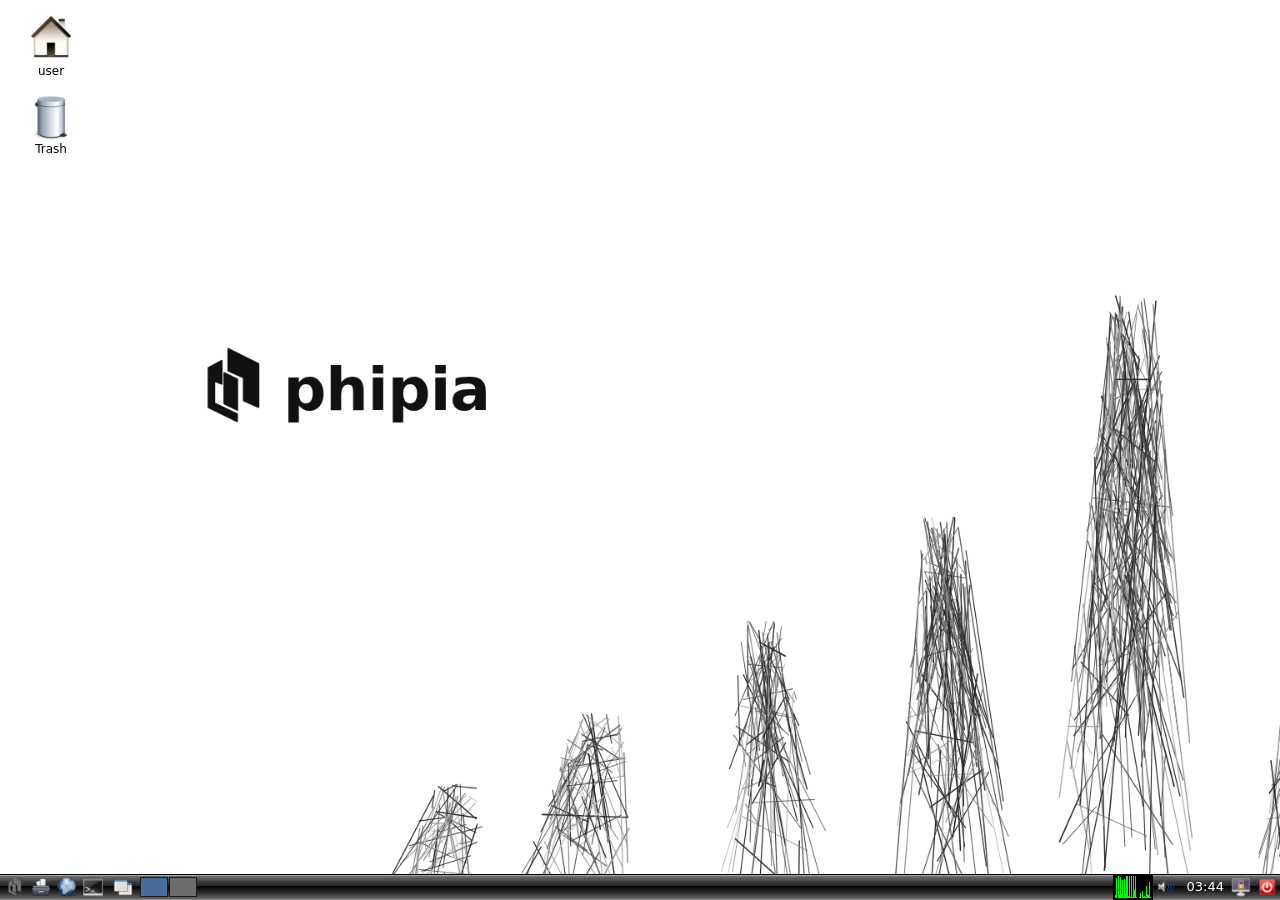
==== index.html @ bd2140b0 "The desktop: icons that open, a menu on the wallpaper, and maximise Three things LXDE's desktop has " ====
<!DOCTYPE html>
<html lang="en">
<head>
<meta charset="utf-8">
<title>Phipia UI</title>
<link rel="stylesheet" href="css/desktop.css">
<link rel="stylesheet" href="css/files.css">
</head>
<body>
<div id="desktop">
  <div id="wallpaper"></div>

  <!-- The desktop's own icons, which pcmanfm --desktop draws. -->
  <div id="desktop-icons"></div>

  <!-- Windows live here, between the wallpaper and the panel. -->
  <div id="windows"></div>

  <!-- What a right click on the wallpaper drops. -->
  <div id="desktop-menu" role="menu"></div>

  <!-- The menu button's menu, built in desktop.js from the same list the
       panel profile names.  It is here rather than inside the panel so
       that it can stand over the whole screen. -->
  <div id="menu-popup" role="menu"></div>

  <!--
    THE PANEL, PLUGIN FOR PLUGIN.

    The order below is not a guess: it is the plugin list out of LXDE's own
    default panel profile, /etc/xdg/lxpanel/LXDE/panels/panel, shipped in
    lxde-common.  Nothing has been added, moved or left out.

        space 2 | menu | launchbar(pcmanfm, x-www-browser) | space 4 |
        wincmd | space 4 | pager | space 4 | taskbar(expand) | cpu |
        volume | tray | dclock | launchbar(screenlock, logout)

    Global says edge=bottom, height=26, fontcolor=#ffffff and
    background=1 with lxpanel's own background.png - all four are honoured
    in desktop.css rather than approximated.
  -->
  <div id="panel">
    <div class="space" style="width:2px"></div>

    <button class="plugin menu" id="menu-button" title="Menu">
      <img src="assets/logo/phipia.svg" alt="Menu" width="24" height="24">
    </button>

    <div class="plugin launchbar">
      <button class="launcher" data-launch="files" title="File Manager">
        <img src="assets/logo/files.svg" alt="File Manager">
      </button>
      <button class="launcher" data-launch="browser" title="Web Browser">
        <img src="assets/icons/nuoveXT2/browser.png" alt="Web Browser">
      </button>
      <button class="launcher" data-launch="terminal" title="Terminal">
        <img src="assets/icons/nuoveXT2/terminal.png" alt="Terminal">
      </button>
    </div>

    <div class="space" style="width:4px"></div>

    <button class="plugin wincmd" id="wincmd" title="Minimise all windows">
      <img src="assets/icons/lxpanel/window-manager.png" alt="Show desktop">
    </button>

    <div class="space" style="width:4px"></div>

    <div class="plugin pager" id="pager"></div>

    <div class="space" style="width:4px"></div>

    <div class="plugin taskbar" id="taskbar"></div>

    <div class="plugin cpu" id="cpu" title="CPU usage">
      <canvas id="cpu-canvas" width="36" height="22"></canvas>
    </div>

    <button class="plugin volume" id="volume" title="Volume">
      <img src="assets/icons/lxpanel/stock_volume.png" alt="Volume">
    </button>

    <div class="plugin tray" id="tray"></div>

    <div class="plugin dclock" id="clock">00:00</div>

    <div class="plugin launchbar">
      <button class="launcher" data-launch="lock" title="Lock screen">
        <img src="assets/icons/nuoveXT2/system-lock-screen.png" alt="Lock">
      </button>
      <button class="launcher" data-launch="logout" title="Log out">
        <img src="assets/icons/nuoveXT2/gnome-logout.png" alt="Log out">
      </button>
    </div>
  </div>
</div>
<script src="js/files.js"></script>
<script src="js/desktop.js"></script>
</body>
</html>
---- css/desktop.css ----
/*
 * THE PANEL IS 26 PIXELS AND EVERY NUMBER HERE COMES FROM SOMEWHERE.
 *
 * LXDE's default panel profile (lxde-common, /etc/xdg/lxpanel/LXDE/
 * panels/panel) says: edge=bottom, height=26, fontcolor=#ffffff,
 * background=1 with backgroundfile=/usr/share/lxpanel/images/
 * background.png.  That file is a 1x26 strip - one column of the
 * gradient, tiled across - and it is vendored here unaltered rather
 * than reproduced as a CSS gradient, because a hand-written ramp would
 * be a near-miss of a thing that is only 26 pixels tall.
 */

* { margin: 0; padding: 0; box-sizing: border-box; }

html, body {
    width: 100%;
    height: 100%;
    overflow: hidden;
    background: #000;
    /* Debian's default interface font is Sans 10, which resolves to
     * DejaVu Sans at 10pt - 13px at 96dpi. */
    font-family: "DejaVu Sans", "Bitstream Vera Sans", Verdana, sans-serif;
    font-size: 13px;
    -webkit-font-smoothing: antialiased;
}

#desktop {
    position: relative;
    width: 100%;
    height: 100%;
    overflow: hidden;
}

#wallpaper {
    position: absolute;
    inset: 0;
    background: #ffffff url("../assets/wallpaper/wallpaper.png") center / cover no-repeat;
}

/* ------------------------------------------------------------- the panel */

#panel {
    position: absolute;
    left: 0;
    right: 0;
    bottom: 0;
    height: 26px;
    display: flex;
    align-items: stretch;
    background: url("../assets/icons/lxpanel/background.png") repeat-x;
    color: #ffffff;
    user-select: none;
}

#panel .space { flex: 0 0 auto; }

#panel .plugin {
    display: flex;
    align-items: center;
    flex: 0 0 auto;
    height: 26px;
}

/*
 * A PANEL BUTTON'S HOVER IS A RAISED BEVEL, not a tint.  That is what GTK2
 * draws for a flat toolbar button under the prelight state, and the panel
 * is a GTK2 toolbar.
 */
#panel button {
    background: none;
    border: 1px solid transparent;
    padding: 0 1px;
    height: 24px;
    display: flex;
    align-items: center;
    cursor: default;
}
#panel button:hover {
    border-top-color: rgba(255, 255, 255, 0.45);
    border-left-color: rgba(255, 255, 255, 0.45);
    border-right-color: rgba(0, 0, 0, 0.55);
    border-bottom-color: rgba(0, 0, 0, 0.55);
    background: rgba(255, 255, 255, 0.10);
}
#panel button:active {
    border-top-color: rgba(0, 0, 0, 0.55);
    border-left-color: rgba(0, 0, 0, 0.55);
    border-right-color: rgba(255, 255, 255, 0.35);
    border-bottom-color: rgba(255, 255, 255, 0.35);
    background: rgba(0, 0, 0, 0.20);
}

#panel .launcher img,
#panel .wincmd img,
#panel .volume img { display: block; width: 22px; height: 22px; }

#panel .menu img { display: block; width: 22px; height: 22px; }

#panel .launchbar { display: flex; align-items: center; }

/* ------------------------------------------------------------- the pager */

/*
 * Two desktops, which is LXDE's default.  The current one is filled with
 * the selection colour and the other is left as the panel's own dark.
 */
#pager { display: flex; align-items: center; gap: 1px; padding: 2px 0; }

.desk {
    width: 28px;
    height: 20px;
    border: 1px solid #1b1b1b;
    background: #6d6d6d;
    cursor: default;
}
.desk.current { background: #4a6c9b; }

/* ------------------------------------------------------------ the taskbar */

/*
 * expand=1 in the profile, so the task buttons take every pixel the rest
 * of the panel has not claimed.  MaxTaskWidth=150 and spacing=1 are the
 * profile's too.
 */
/*
 * #panel #taskbar, not #taskbar: `#panel .plugin` above is one id and one
 * class, so a bare id loses to it and the taskbar sat at its content width
 * with expand=1 in the profile saying otherwise.  The panel rendered with
 * the clock jammed against the pager and looked almost right, which is how
 * it survived the first screenshot.
 */
#panel #taskbar {
    flex: 1 1 auto;
    min-width: 0;
    display: flex;
    align-items: center;
    gap: 1px;
    overflow: hidden;
}

.task {
    max-width: 150px;
    min-width: 0;
    flex: 1 1 150px;
    height: 22px;
    display: flex;
    align-items: center;
    gap: 4px;
    padding: 0 4px;
    color: #ffffff;
    font-size: 13px;
    white-space: nowrap;
    overflow: hidden;
    /* FlatButton=0: a task button is a real raised GTK button. */
    border: 1px solid;
    border-top-color: #8a8a8a;
    border-left-color: #8a8a8a;
    border-right-color: #1c1c1c;
    border-bottom-color: #1c1c1c;
    background: linear-gradient(#4e4e4e, #343434);
    cursor: default;
}
.task img { width: 16px; height: 16px; flex: 0 0 auto; }
.task span { overflow: hidden; text-overflow: ellipsis; }
.task.active {
    border-top-color: #1c1c1c;
    border-left-color: #1c1c1c;
    border-right-color: #8a8a8a;
    border-bottom-color: #8a8a8a;
    background: linear-gradient(#2a2a2a, #3a3a3a);
}

/* ---------------------------------------------------------------- the cpu */

/*
 * lxpanel's cpu plugin, to its own numbers: the widget asks for 40 by the
 * panel height, BORDER_SIZE is 2, the ground is the style's black and the
 * plot is gdk_color_parse("green") - X11 green, which is #00FF00 and not
 * any softer green a screenshot might suggest.
 */
#cpu {
    width: 40px;
    height: 26px;
    padding: 2px;
    background: #000000;
}
#cpu canvas { display: block; width: 36px; height: 22px; }

/* -------------------------------------------------------------- the tray */

#tray { display: flex; align-items: center; gap: 2px; padding: 0 2px; }
#tray .tray-icon { width: 16px; height: 16px; display: block; }

/* ------------------------------------------------------------- the clock */

/*
 * ClockFmt=%R and BoldFont=0 - hours and minutes, 24-hour, in the panel's
 * plain font.  The padding is lxpanel's own 4 pixels either side.
 */
#clock {
    padding: 0 4px;
    font-size: 13px;
    line-height: 26px;
    color: #ffffff;
    white-space: nowrap;
}

/* ------------------------------------------------------------- windows */

/*
 * THE FRAME IS OPENBOX'S SHAPE.
 *
 * LXDE's window manager is Openbox, and an Openbox frame is a one-pixel
 * border, a title bar with the label at the left and the three buttons at
 * the right, and no padding anywhere else - the client starts immediately
 * under the title bar.  The colours here are the dark theme LXDE ships
 * with: a near-black border and a title bar that is lighter when the
 * window has focus than when it does not.
 */
/*
 * THE WINDOW LAYER LETS CLICKS THROUGH WHERE THERE IS NO WINDOW.
 *
 * It is inset: 0, so it covers the whole screen whether or not anything
 * is in it - and an invisible sheet over the desktop swallowed every
 * click on a desktop icon.  Nothing looked wrong; the icons simply did
 * not answer.  pointer-events: none on the layer and auto on each frame
 * puts the clicks back where they belong.
 */
#windows { position: absolute; inset: 0; pointer-events: none; }
#windows > .window { pointer-events: auto; }

.window {
    position: absolute;
    display: flex;
    flex-direction: column;
    border: 1px solid #0d0d0d;
    box-shadow: 0 2px 10px rgba(0, 0, 0, 0.55);
    overflow: hidden;
}

.titlebar {
    height: 20px;
    flex: 0 0 20px;
    display: flex;
    align-items: center;
    padding: 0 2px 0 5px;
    background: linear-gradient(#5b6472, #38404c);
    color: #d9dde3;
    font-size: 12px;
    white-space: nowrap;
    cursor: default;
}
.window.inactive .titlebar {
    background: linear-gradient(#3b3f46, #2b2f35);
    color: #9aa0a8;
}
.titlebar .title {
    flex: 1 1 auto;
    overflow: hidden;
    text-overflow: ellipsis;
}

/*
 * Openbox draws its buttons as small marks on the bar rather than as
 * raised widgets, so these are marks too.  Each one does what it is drawn
 * as: nothing here is a button with no handler behind it.
 */
.titlebar button {
    width: 17px;
    height: 16px;
    flex: 0 0 auto;
    border: 0;
    background: transparent;
    color: inherit;
    font: 11px/16px "DejaVu Sans", sans-serif;
    cursor: default;
}
.titlebar button:hover { background: rgba(255, 255, 255, 0.16); }
.titlebar button.close:hover { background: #a33; color: #fff; }

/* ------------------------------------------------------------ terminal */

/*
 * BLACK, AND THE OLD KIND OF BLACK.  Not a dark-grey pane with a soft
 * font: an xterm is #000000 with a light grey foreground and a monospace
 * face with no antialiasing to speak of at this size.  The cursor is a
 * filled block, because that is what a terminal with no application
 * driving it shows.
 */
.terminal-body {
    flex: 1 1 auto;
    min-height: 0;
    background: #000000;
    color: #d0d0d0;
    font-family: "DejaVu Sans Mono", "Liberation Mono", "Courier New",
        monospace;
    font-size: 12px;
    line-height: 14px;
    padding: 2px 4px;
    overflow: auto;
    white-space: pre-wrap;
    word-break: break-word;
}
.terminal-body .prompt { color: #d0d0d0; }
.terminal-body .cursor {
    display: inline-block;
    width: 7px;
    height: 12px;
    background: #d0d0d0;
    vertical-align: -2px;
}

/* ---------------------------------------------------------- the menu */

/*
 * THE PANEL'S MENU IS WHAT ITS PROFILE SAYS IT IS.
 *
 * The menu plugin's Config block in the LXDE profile reads, in order:
 *
 *     system { }        the application menu, built from .desktop files
 *     separator { }
 *     item { command=run }
 *     separator { }
 *     item { image=gnome-logout  command=logout }
 *
 * so the menu is the applications, a rule, Run, a rule, and Logout - and
 * nothing else.  It opens UPWARDS from the button, because the panel is
 * at the foot of the screen.
 */
#menu-popup {
    position: absolute;
    left: 0;
    display: none;
    min-width: 190px;
    padding: 2px;
    background: #ebebeb;
    border: 1px solid #7a7a7a;
    box-shadow: 1px 1px 4px rgba(0, 0, 0, 0.45);
    color: #1a1a1a;
    font-size: 13px;
    z-index: 4000;
}
#menu-popup.open { display: block; }

.menu-item {
    display: flex;
    align-items: center;
    gap: 6px;
    padding: 3px 18px 3px 5px;
    white-space: nowrap;
    cursor: default;
    position: relative;
}
.menu-item:hover { background: #4a6c9b; color: #ffffff; }
.menu-item img { width: 16px; height: 16px; flex: 0 0 auto; }
.menu-item .arrow { position: absolute; right: 5px; font-size: 10px; }
.menu-rule {
    height: 1px;
    margin: 3px 2px;
    background: #c3c3c3;
    border-bottom: 1px solid #fbfbfb;
}

/* A category's own list, which opens to the right of the row it hangs
 * off - and upwards enough to stay on the screen, the way a menu at the
 * foot of a screen has to. */
.submenu {
    position: absolute;
    display: none;
    min-width: 170px;
    padding: 2px;
    background: #ebebeb;
    border: 1px solid #7a7a7a;
    box-shadow: 1px 1px 4px rgba(0, 0, 0, 0.45);
    color: #1a1a1a;
}
.menu-item:hover > .submenu { display: block; }

/* ------------------------------------------------- dialogs and flyouts */

.dialog {
    position: absolute;
    z-index: 5000;
    background: #ebebeb;
    border: 1px solid #0d0d0d;
    box-shadow: 0 3px 14px rgba(0, 0, 0, 0.5);
    color: #1a1a1a;
    display: flex;
    flex-direction: column;
}
.dialog .titlebar { background: linear-gradient(#5b6472, #38404c); }
.dialog .body { padding: 10px; font-size: 13px; }
.dialog .row { display: flex; gap: 6px; justify-content: flex-end;
               padding: 0 10px 10px; }
.dialog input[type="text"] {
    width: 100%;
    padding: 3px 4px;
    font: 13px "DejaVu Sans", sans-serif;
    border: 1px solid #8f8f8f;
    background: #ffffff;
}
.dialog button {
    padding: 3px 12px;
    font: 13px "DejaVu Sans", sans-serif;
    background: linear-gradient(#fcfcfc, #dedede);
    border: 1px solid #8f8f8f;
    cursor: default;
}
.dialog button:hover { background: linear-gradient(#ffffff, #e9e9e9); }
.dialog button:active { background: linear-gradient(#d4d4d4, #e6e6e6); }

/*
 * lxpanel's volume plugin opens a slider above its icon, and the icon
 * follows the level: a speaker with no waves when it is down, with waves
 * when it is up, and a crossed speaker when it is muted.  Three marks and
 * not one, so the state is readable without opening anything.
 */
#volume-popup {
    position: absolute;
    display: none;
    z-index: 4000;
    width: 34px;
    padding: 8px 4px;
    background: #ebebeb;
    border: 1px solid #7a7a7a;
    box-shadow: 1px 1px 4px rgba(0, 0, 0, 0.45);
    flex-direction: column;
    align-items: center;
    gap: 6px;
}
#volume-popup.open { display: flex; }
#volume-popup input[type="range"] {
    writing-mode: vertical-lr;
    direction: rtl;
    width: 18px;
    height: 110px;
}
#volume-popup .mute {
    font: 11px "DejaVu Sans", sans-serif;
    border: 1px solid #8f8f8f;
    background: linear-gradient(#fcfcfc, #dedede);
    padding: 1px 4px;
    cursor: default;
}

/*
 * The lock screen covers everything, panel included, which is the point
 * of it.  A lock you could click past would be a picture of a lock.
 */
#lockscreen {
    position: absolute;
    inset: 0;
    z-index: 9000;
    display: none;
    align-items: center;
    justify-content: center;
    flex-direction: column;
    gap: 14px;
    background: #05070b;
    color: #c8ccd2;
    font-size: 13px;
}
#lockscreen.open { display: flex; }
#lockscreen .box {
    display: flex;
    gap: 6px;
}
#lockscreen input {
    padding: 4px 6px;
    font: 13px "DejaVu Sans", sans-serif;
    border: 1px solid #444;
    background: #12161d;
    color: #e6e9ee;
}

/* ------------------------------------------------------ desktop icons */

/*
 * LXDE draws the desktop with pcmanfm --desktop, and its profile says how
 * the names are painted:
 *
 *     desktop_bg=#000000  desktop_fg=#ffffff  desktop_shadow=#000000
 *
 * White ink with a black shadow under it - which is right for the dark
 * wallpaper that profile ships with and unreadable on this one, because
 * this wallpaper is WHITE.  So the pair is inverted rather than dropped:
 * black ink with a white shadow, which is the same mechanism doing the
 * same job the other way up.  Keeping the profile's literal colours here
 * would be a copy so faithful you could not read it.
 */
#desktop-icons {
    position: absolute;
    top: 8px;
    left: 8px;
    display: flex;
    flex-direction: column;
    flex-wrap: wrap;
    align-content: flex-start;
    gap: 2px;
    max-height: calc(100% - 60px);
}
.desktop-icon {
    width: 86px;
    padding: 4px 2px 5px;
    display: flex;
    flex-direction: column;
    align-items: center;
    gap: 3px;
    text-align: center;
    cursor: default;
    border: 1px solid transparent;
}
.desktop-icon img { width: 48px; height: 48px; }
.desktop-icon span {
    font-size: 12px;
    line-height: 14px;
    color: #000000;
    text-shadow: 0 0 3px #ffffff, 0 0 3px #ffffff, 1px 1px 0 #ffffff;
    word-break: break-word;
}
.desktop-icon:hover { background: rgba(134, 171, 217, 0.30); }
.desktop-icon.selected {
    background: rgba(134, 171, 217, 0.65);
    border-color: #5f86b5;
}
.desktop-icon.selected span { text-shadow: 0 0 3px #ffffff; }

/* The desktop's own menu, which is the same GTK menu the file manager's
 * menu bar drops - one look for one kind of thing. */
#desktop-menu {
    position: absolute;
    display: none;
    z-index: 4500;
    min-width: 190px;
    padding: 2px;
    background: #EDECEB;
    border: 1px solid #7a7a7a;
    box-shadow: 1px 1px 4px rgba(0, 0, 0, 0.35);
    color: #000000;
    font-size: 13px;
}
#desktop-menu.open { display: block; }
#desktop-menu .row { padding: 3px 10px; white-space: nowrap;
                     cursor: default; }
#desktop-menu .row:hover { background: #86ABD9; color: #ffffff; }
#desktop-menu .row.off { color: #9a9a9a; }
#desktop-menu .row.off:hover { background: none; color: #9a9a9a; }
#desktop-menu .sep {
    height: 1px;
    margin: 3px 2px;
    background: #B6B3AF;
    border-bottom: 1px solid #FAFAF9;
}

/* A maximised window fills the work area - the screen less the panel,
 * which is what setpartialstrut=1 in the panel's profile reserves. */
.window.maximised {
    left: 0 !important;
    top: 0 !important;
    width: 100% !important;
    height: calc(100% - 26px) !important;
    border-width: 0 0 1px 0;
}
---- css/files.css ----
/*
 * THE FILE MANAGER'S CHROME IS CLEARLOOKS', AND THE NUMBERS ARE ITS OWN.
 *
 * Debian's LXDE draws GTK2 with Clearlooks, and Clearlooks states its
 * palette in one line of its gtkrc (gtk2-engines,
 * usr/share/themes/Clearlooks/gtk-2.0/gtkrc):
 *
 *   base_color:#ffffff   fg_color:#000000   text_color:#1A1A1A
 *   bg_color:#EDECEB     selected_bg_color:#86ABD9
 *   selected_fg_color:#ffffff
 *   tooltip_bg_color:#F5F5B5   tooltip_fg_color:#000000
 *
 * and derives the rest by shading: bg[PRELIGHT] is shade(1.02, bg),
 * bg[ACTIVE] is shade(0.9, bg) and base[PRELIGHT] is shade(0.95, bg).
 * Those three are computed here rather than guessed at.
 */
:root {
    --gtk-bg: #EDECEB;
    --gtk-bg-prelight: #F2F1F0;   /* shade(1.02, bg) */
    --gtk-bg-active: #D5D4D3;     /* shade(0.90, bg) */
    --gtk-base: #FFFFFF;
    --gtk-base-prelight: #E1E0DF; /* shade(0.95, bg) */
    --gtk-fg: #000000;
    --gtk-text: #1A1A1A;
    --gtk-sel-bg: #86ABD9;
    --gtk-sel-fg: #FFFFFF;
    --gtk-line: #B6B3AF;
    --gtk-line-light: #FAFAF9;
}

.files { background: var(--gtk-bg); color: var(--gtk-fg); }

/* The window body below the title bar. */
.files-body {
    flex: 1 1 auto;
    min-height: 0;
    display: flex;
    flex-direction: column;
    background: var(--gtk-bg);
}

/* --------------------------------------------------------- the menu bar */

.files-menubar {
    display: flex;
    flex: 0 0 auto;
    border-bottom: 1px solid var(--gtk-line);
    font-size: 13px;
}
.files-menubar > .m {
    padding: 3px 8px;
    cursor: default;
    position: relative;
}
.files-menubar > .m:hover { background: var(--gtk-bg-prelight); }
.files-menubar > .m.open { background: var(--gtk-sel-bg);
                           color: var(--gtk-sel-fg); }
.files-menubar .drop {
    position: absolute;
    top: 100%;
    left: 0;
    display: none;
    min-width: 170px;
    padding: 2px;
    background: var(--gtk-bg);
    border: 1px solid #7a7a7a;
    box-shadow: 1px 1px 4px rgba(0, 0, 0, 0.35);
    color: var(--gtk-fg);
    z-index: 40;
}
.files-menubar > .m.open .drop { display: block; }
.files-menubar .drop .row {
    padding: 3px 10px;
    white-space: nowrap;
    cursor: default;
}
.files-menubar .drop .row:hover { background: var(--gtk-sel-bg);
                                  color: var(--gtk-sel-fg); }
.files-menubar .drop .row.off { color: #9a9a9a; }
.files-menubar .drop .row.off:hover { background: none; color: #9a9a9a; }
.files-menubar .drop .sep {
    height: 1px;
    margin: 3px 2px;
    background: var(--gtk-line);
    border-bottom: 1px solid var(--gtk-line-light);
}

/* --------------------------------------------------------- the toolbar */

/*
 * Back, Forward, Up, Reload, Home and the location bar - which is the
 * toolbar pcmanfm ships, in that order.
 */
.files-toolbar {
    display: flex;
    align-items: center;
    gap: 2px;
    flex: 0 0 auto;
    padding: 3px 4px;
    border-bottom: 1px solid var(--gtk-line);
}
.files-toolbar button {
    width: 26px;
    height: 24px;
    display: flex;
    align-items: center;
    justify-content: center;
    border: 1px solid transparent;
    background: none;
    cursor: default;
}
.files-toolbar button:hover:not(:disabled) {
    background: var(--gtk-bg-prelight);
    border-color: #9d9a96;
}
.files-toolbar button:active:not(:disabled) {
    background: var(--gtk-bg-active);
}
.files-toolbar button:disabled { opacity: 0.4; }
.files-toolbar button img { width: 16px; height: 16px; }
.files-toolbar .location {
    flex: 1 1 auto;
    min-width: 0;
    margin-left: 4px;
    padding: 3px 5px;
    font: 13px "DejaVu Sans", sans-serif;
    color: var(--gtk-text);
    background: var(--gtk-base);
    border: 1px solid #9d9a96;
}

/* ------------------------------------------------------------- the panes */

.files-panes { flex: 1 1 auto; min-height: 0; display: flex; }

/*
 * The side pane's Places list: the shortcuts pcmanfm puts there, on the
 * window's own background rather than on a white list, which is what GTK
 * gives a sidebar that is not a tree view.
 */
.files-places {
    flex: 0 0 150px;
    overflow: auto;
    padding: 3px 0;
    border-right: 1px solid var(--gtk-line);
    font-size: 13px;
}
.files-places .place {
    display: flex;
    align-items: center;
    gap: 6px;
    padding: 3px 8px;
    white-space: nowrap;
    cursor: default;
}
.files-places .place img { width: 16px; height: 16px; }
.files-places .place:hover { background: var(--gtk-bg-prelight); }
.files-places .place.current {
    background: var(--gtk-sel-bg);
    color: var(--gtk-sel-fg);
}

/* The icon view, on the base colour because it is a view and not chrome. */
.files-view {
    flex: 1 1 auto;
    min-width: 0;
    overflow: auto;
    background: var(--gtk-base);
    padding: 6px;
    display: flex;
    flex-wrap: wrap;
    align-content: flex-start;
    gap: 2px;
}
.files-entry {
    width: 90px;
    padding: 4px 2px 5px;
    display: flex;
    flex-direction: column;
    align-items: center;
    gap: 3px;
    text-align: center;
    cursor: default;
    border: 1px solid transparent;
}
.files-entry img { width: 48px; height: 48px; }
.files-entry span {
    font-size: 12px;
    color: var(--gtk-text);
    line-height: 14px;
    word-break: break-word;
}
.files-entry:hover { background: var(--gtk-base-prelight); }
.files-entry.selected {
    background: var(--gtk-sel-bg);
    border-color: #5f86b5;
}
.files-entry.selected span { color: var(--gtk-sel-fg); }

.files-empty {
    margin: auto;
    color: #8a8a8a;
    font-size: 13px;
}

/* ----------------------------------------------------------- the status */

/*
 * Two fields, which is what pcmanfm's status bar carries: what is in the
 * folder at the left, and the free space at the right.
 */
.files-status {
    flex: 0 0 auto;
    display: flex;
    justify-content: space-between;
    gap: 10px;
    padding: 2px 6px;
    border-top: 1px solid var(--gtk-line-light);
    background: var(--gtk-bg);
    font-size: 12px;
    color: #3a3a3a;
    white-space: nowrap;
}
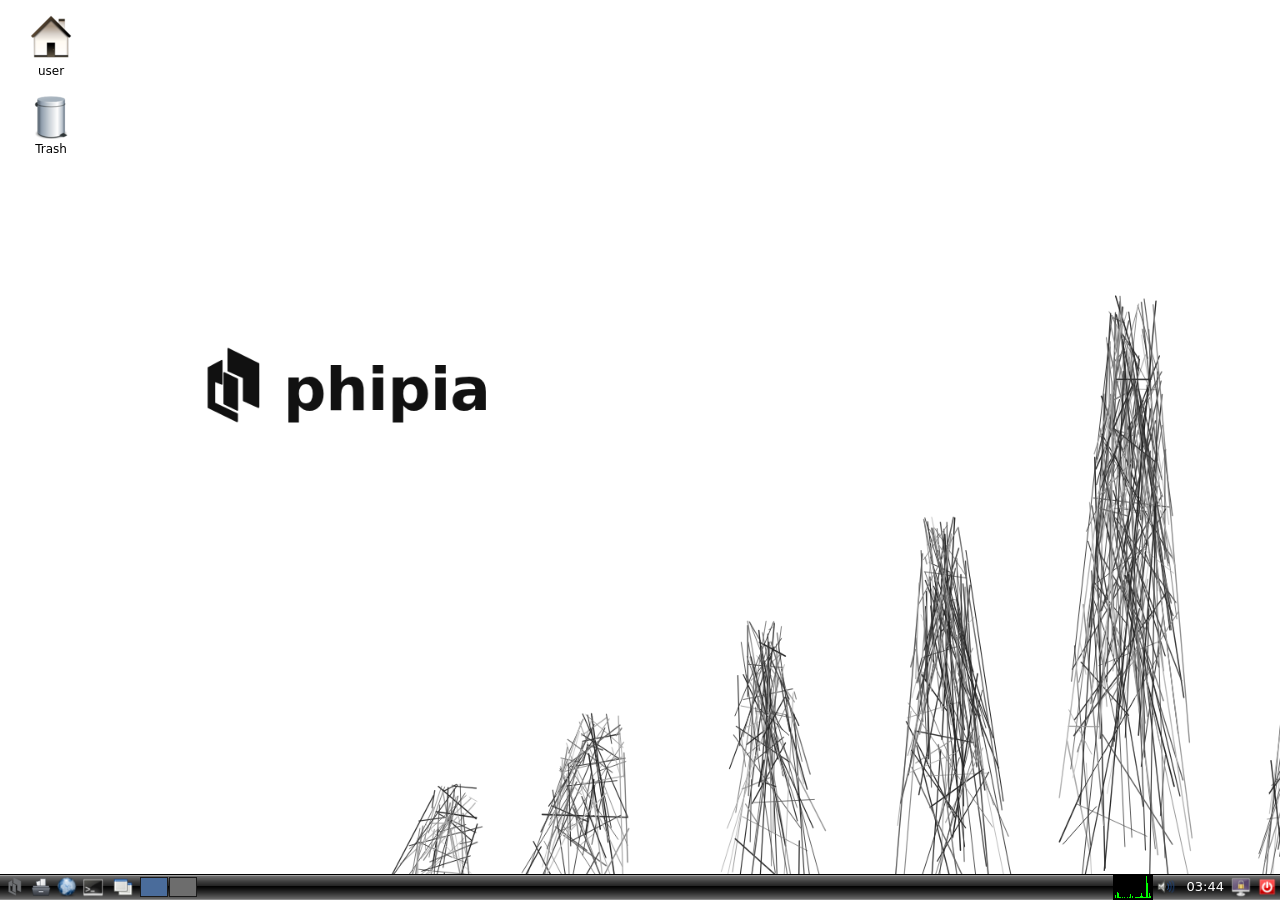
==== commit 623a076b: "Settings and a task manager, in lxappearance's and lxtask's shapes LXDE has no control panel.  Look " ====
--- a/index.html
+++ b/index.html
@@ -95,6 +95,8 @@
   </div>
 </div>
 <script src="js/files.js"></script>
+<script src="js/settings.js"></script>
+<script src="js/taskmgr.js"></script>
 <script src="js/desktop.js"></script>
 </body>
 </html>
--- a/css/desktop.css
+++ b/css/desktop.css
@@ -9,6 +9,22 @@
  * than reproduced as a CSS gradient, because a hand-written ramp would
  * be a near-miss of a thing that is only 26 pixels tall.
  */
+
+/*
+ * The handful of things Settings can move are variables, so that changing
+ * one is a value and not a rewrite.  Their defaults are the panel
+ * profile's own: height=26, edge=bottom, and Debian's Sans 10, which is
+ * 13 pixels at 96dpi.
+ */
+:root {
+    --panel-height: 26px;
+    --work-top: 0px;
+    --ui-font: 13px;
+    --ob-active: linear-gradient(#5b6472, #38404c);
+    --ob-inactive: linear-gradient(#3b3f46, #2b2f35);
+    --ob-ink: #d9dde3;
+    --ob-dim: #9aa0a8;
+}
 
 * { margin: 0; padding: 0; box-sizing: border-box; }
 
@@ -20,7 +36,7 @@
     /* Debian's default interface font is Sans 10, which resolves to
      * DejaVu Sans at 10pt - 13px at 96dpi. */
     font-family: "DejaVu Sans", "Bitstream Vera Sans", Verdana, sans-serif;
-    font-size: 13px;
+    font-size: var(--ui-font);
     -webkit-font-smoothing: antialiased;
 }
 
@@ -44,7 +60,7 @@
     left: 0;
     right: 0;
     bottom: 0;
-    height: 26px;
+    height: var(--panel-height);
     display: flex;
     align-items: stretch;
     background: url("../assets/icons/lxpanel/background.png") repeat-x;
@@ -52,13 +68,17 @@
     user-select: none;
 }
 
+/* edge=top is the profile's other value, and the bar is the same bar
+ * either way up - only which screen edge it is pinned to changes. */
+#panel.top { top: 0; bottom: auto; }
+
 #panel .space { flex: 0 0 auto; }
 
 #panel .plugin {
     display: flex;
     align-items: center;
     flex: 0 0 auto;
-    height: 26px;
+    height: var(--panel-height);
 }
 
 /*
@@ -200,7 +220,7 @@
 #clock {
     padding: 0 4px;
     font-size: 13px;
-    line-height: 26px;
+    line-height: var(--panel-height);
     color: #ffffff;
     white-space: nowrap;
 }
@@ -244,15 +264,15 @@
     display: flex;
     align-items: center;
     padding: 0 2px 0 5px;
-    background: linear-gradient(#5b6472, #38404c);
-    color: #d9dde3;
+    background: var(--ob-active);
+    color: var(--ob-ink);
     font-size: 12px;
     white-space: nowrap;
     cursor: default;
 }
 .window.inactive .titlebar {
-    background: linear-gradient(#3b3f46, #2b2f35);
-    color: #9aa0a8;
+    background: var(--ob-inactive);
+    color: var(--ob-dim);
 }
 .titlebar .title {
     flex: 1 1 auto;
@@ -388,7 +408,7 @@
     display: flex;
     flex-direction: column;
 }
-.dialog .titlebar { background: linear-gradient(#5b6472, #38404c); }
+.dialog .titlebar { background: var(--ob-active); }
 .dialog .body { padding: 10px; font-size: 13px; }
 .dialog .row { display: flex; gap: 6px; justify-content: flex-end;
                padding: 0 10px 10px; }
@@ -490,14 +510,14 @@
  */
 #desktop-icons {
     position: absolute;
-    top: 8px;
+    top: calc(var(--work-top) + 8px);
     left: 8px;
     display: flex;
     flex-direction: column;
     flex-wrap: wrap;
     align-content: flex-start;
     gap: 2px;
-    max-height: calc(100% - 60px);
+    max-height: calc(100% - var(--panel-height) - 34px);
 }
 .desktop-icon {
     width: 86px;
@@ -556,8 +576,8 @@
  * which is what setpartialstrut=1 in the panel's profile reserves. */
 .window.maximised {
     left: 0 !important;
-    top: 0 !important;
+    top: var(--work-top) !important;
     width: 100% !important;
-    height: calc(100% - 26px) !important;
+    height: calc(100% - var(--panel-height)) !important;
     border-width: 0 0 1px 0;
 }
--- a/css/files.css
+++ b/css/files.css
@@ -221,3 +221,181 @@
     color: #3a3a3a;
     white-space: nowrap;
 }
+
+/* ====================================================== GTK2 widgets ==
+ *
+ * The pieces more than one window needs, in the same Clearlooks palette
+ * the file manager is drawn in: a notebook, a list view with columns, a
+ * button row along the foot of a dialog.  One look for one kind of thing,
+ * which is what a desktop with a theme means.
+ */
+
+/* --------------------------------------------------------- a notebook */
+
+/*
+ * GTK2 draws a notebook as tabs sitting ON the page: the active tab has
+ * no bottom edge, so it reads as continuous with what is under it, and
+ * the inactive ones are pushed down a pixel and shaded.
+ */
+.gtk-notebook { display: flex; flex-direction: column; min-height: 0;
+                flex: 1 1 auto; }
+.gtk-tabs {
+    display: flex;
+    gap: 2px;
+    padding: 4px 4px 0;
+    flex: 0 0 auto;
+}
+.gtk-tabs .tab {
+    padding: 3px 10px 4px;
+    font-size: 13px;
+    background: var(--gtk-bg-active);
+    border: 1px solid var(--gtk-line);
+    border-bottom: none;
+    border-radius: 3px 3px 0 0;
+    margin-top: 2px;
+    cursor: default;
+    white-space: nowrap;
+}
+.gtk-tabs .tab:hover { background: var(--gtk-bg-prelight); }
+.gtk-tabs .tab.current {
+    background: var(--gtk-bg);
+    margin-top: 0;
+    padding-bottom: 5px;
+    position: relative;
+    z-index: 2;
+}
+.gtk-page {
+    flex: 1 1 auto;
+    min-height: 0;
+    overflow: auto;
+    border: 1px solid var(--gtk-line);
+    background: var(--gtk-bg);
+    padding: 10px;
+    margin: -1px 4px 4px;
+    font-size: 13px;
+}
+.gtk-page.hidden { display: none; }
+
+.gtk-field { margin-bottom: 12px; }
+.gtk-field > label {
+    display: block;
+    margin-bottom: 4px;
+    font-weight: bold;
+    font-size: 12px;
+}
+.gtk-row { display: flex; align-items: center; gap: 6px;
+           margin-bottom: 5px; }
+.gtk-hint { color: #5a5a5a; font-size: 12px; margin-top: 4px; }
+
+select.gtk, input.gtk {
+    font: 13px "DejaVu Sans", sans-serif;
+    padding: 2px 4px;
+    border: 1px solid #9d9a96;
+    background: var(--gtk-base);
+    color: var(--gtk-text);
+}
+input[type="range"].gtk { padding: 0; border: 0; background: none; }
+
+/*
+ * A GTK list with a THEME to choose from is a scrolling list on the base
+ * colour, not a dropdown - which is what lxappearance shows, and what
+ * makes the choice a list you look down rather than one you open.
+ */
+.gtk-list {
+    height: 132px;
+    overflow: auto;
+    background: var(--gtk-base);
+    border: 1px solid #9d9a96;
+}
+.gtk-list .item { padding: 3px 6px; cursor: default; font-size: 13px; }
+.gtk-list .item:hover { background: var(--gtk-base-prelight); }
+.gtk-list .item.current {
+    background: var(--gtk-sel-bg);
+    color: var(--gtk-sel-fg);
+}
+
+/* ------------------------------------------------------ a column list */
+
+/*
+ * A GtkTreeView with columns: a header row of buttons, then rows on the
+ * base colour with the selection filling the whole row.
+ */
+.gtk-tree {
+    flex: 1 1 auto;
+    min-height: 0;
+    overflow: auto;
+    background: var(--gtk-base);
+    border: 1px solid #9d9a96;
+    font-size: 12px;
+}
+.gtk-tree .head, .gtk-tree .line { display: flex; }
+.gtk-tree .head {
+    position: sticky;
+    top: 0;
+    background: var(--gtk-bg);
+    z-index: 2;
+}
+.gtk-tree .head > div {
+    padding: 3px 6px;
+    border-right: 1px solid var(--gtk-line);
+    border-bottom: 1px solid var(--gtk-line);
+    background: linear-gradient(var(--gtk-bg-prelight),
+                                var(--gtk-bg-active));
+    font-weight: bold;
+    cursor: default;
+    white-space: nowrap;
+    overflow: hidden;
+}
+.gtk-tree .line > div {
+    padding: 2px 6px;
+    white-space: nowrap;
+    overflow: hidden;
+    text-overflow: ellipsis;
+    color: var(--gtk-text);
+}
+.gtk-tree .line:hover { background: var(--gtk-base-prelight); }
+.gtk-tree .line.selected { background: var(--gtk-sel-bg); }
+.gtk-tree .line.selected > div { color: var(--gtk-sel-fg); }
+.gtk-tree .num { text-align: right; }
+
+/* The row of buttons along the foot of a window, right aligned, which is
+ * where GTK puts them. */
+.gtk-actions {
+    flex: 0 0 auto;
+    display: flex;
+    justify-content: flex-end;
+    gap: 6px;
+    padding: 6px 8px;
+    border-top: 1px solid var(--gtk-line-light);
+}
+.gtk-actions button, button.gtk {
+    padding: 3px 12px;
+    font: 13px "DejaVu Sans", sans-serif;
+    background: linear-gradient(#fcfcfc, #dedede);
+    border: 1px solid #8f8f8f;
+    cursor: default;
+}
+.gtk-actions button:hover, button.gtk:hover {
+    background: linear-gradient(#ffffff, #e9e9e9);
+}
+.gtk-actions button:active, button.gtk:active {
+    background: linear-gradient(#d4d4d4, #e6e6e6);
+}
+
+/* The task manager's summary strip, above its list. */
+.lxtask-summary {
+    flex: 0 0 auto;
+    display: flex;
+    gap: 18px;
+    padding: 5px 8px;
+    font-size: 12px;
+    color: #2a2a2a;
+}
+.lxtask-body {
+    flex: 1 1 auto;
+    min-height: 0;
+    display: flex;
+    flex-direction: column;
+    background: var(--gtk-bg);
+    padding: 0 4px 0;
+}
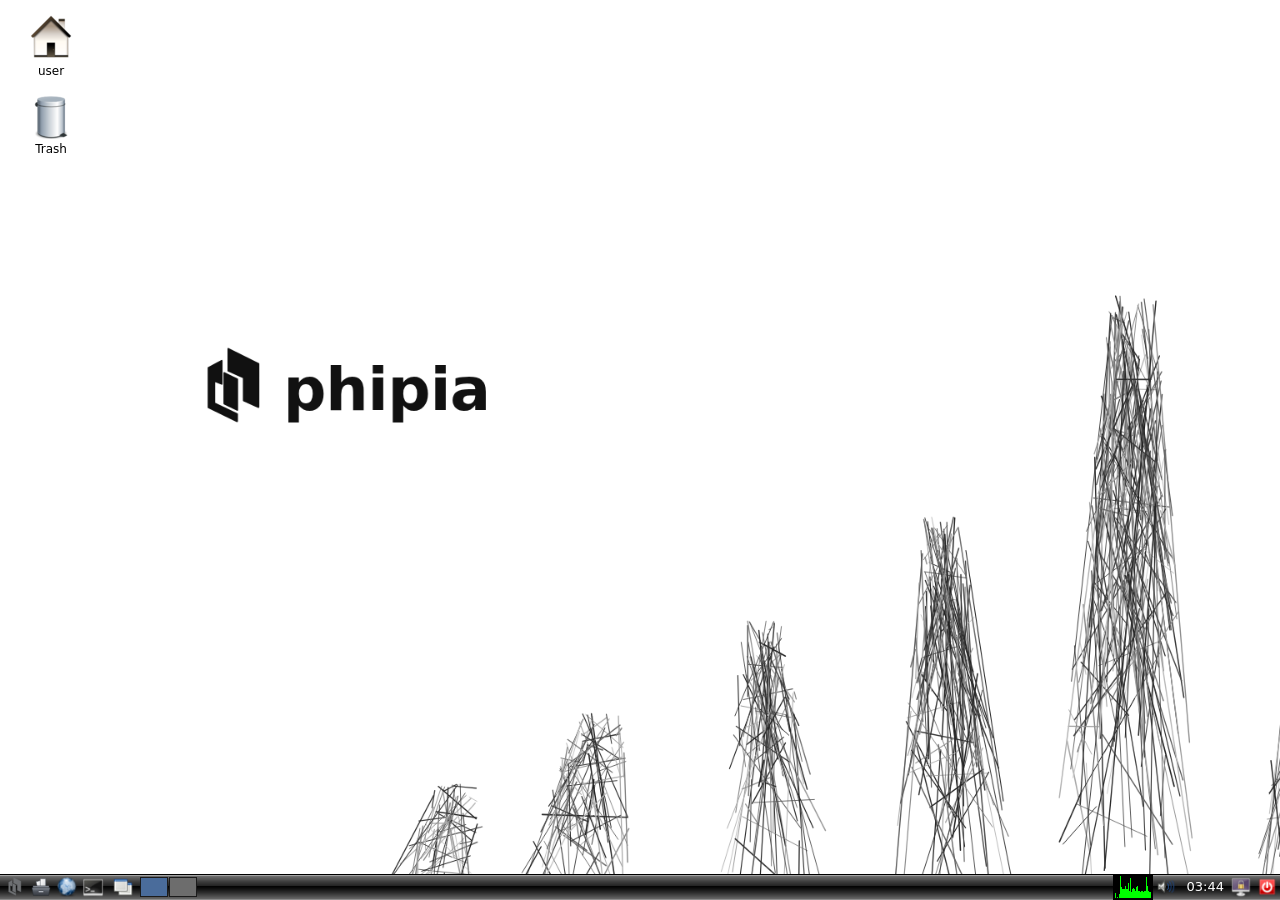
==== commit bacf51c1: "A package manager that actually installs, and two things to install Debian's store is Synaptic, and " ====
--- a/index.html
+++ b/index.html
@@ -97,6 +97,8 @@
 <script src="js/files.js"></script>
 <script src="js/settings.js"></script>
 <script src="js/taskmgr.js"></script>
+<script src="js/synaptic.js"></script>
+<script src="js/apps.js"></script>
 <script src="js/desktop.js"></script>
 </body>
 </html>
--- a/css/files.css
+++ b/css/files.css
@@ -399,3 +399,59 @@
     background: var(--gtk-bg);
     padding: 0 4px 0;
 }
+
+/* ------------------------------------------------- leafpad and the sum */
+
+.leafpad-page {
+    flex: 1 1 auto;
+    min-height: 0;
+    width: 100%;
+    resize: none;
+    border: 0;
+    outline: none;
+    padding: 4px 6px;
+    background: var(--gtk-base);
+    color: var(--gtk-text);
+    font: 13px "DejaVu Sans Mono", monospace;
+    white-space: pre-wrap;
+}
+
+.calc { padding: 6px; gap: 6px; }
+.calc-screen {
+    flex: 0 0 auto;
+    padding: 6px 8px;
+    background: var(--gtk-base);
+    border: 1px solid #9d9a96;
+    text-align: right;
+    font: 20px "DejaVu Sans Mono", monospace;
+    color: var(--gtk-text);
+    overflow: hidden;
+    white-space: nowrap;
+}
+.calc-pad {
+    flex: 1 1 auto;
+    display: grid;
+    grid-template-columns: repeat(4, 1fr);
+    gap: 4px;
+}
+.calc-key {
+    font: 15px "DejaVu Sans", sans-serif;
+    background: linear-gradient(#fcfcfc, #dedede);
+    border: 1px solid #8f8f8f;
+    cursor: default;
+}
+.calc-key:hover:not(:disabled) { background: linear-gradient(#fff, #e9e9e9); }
+.calc-key:active:not(:disabled) { background: linear-gradient(#d4d4d4, #e6e6e6); }
+.calc-key.blank { visibility: hidden; }
+
+/* The package manager's description pane, under its list. */
+.synaptic-detail {
+    flex: 0 0 84px;
+    overflow: auto;
+    padding: 6px 8px;
+    border-top: 1px solid var(--gtk-line);
+    background: var(--gtk-bg);
+    font-size: 12px;
+    color: var(--gtk-text);
+}
+.synaptic-detail b { display: block; margin-bottom: 3px; }
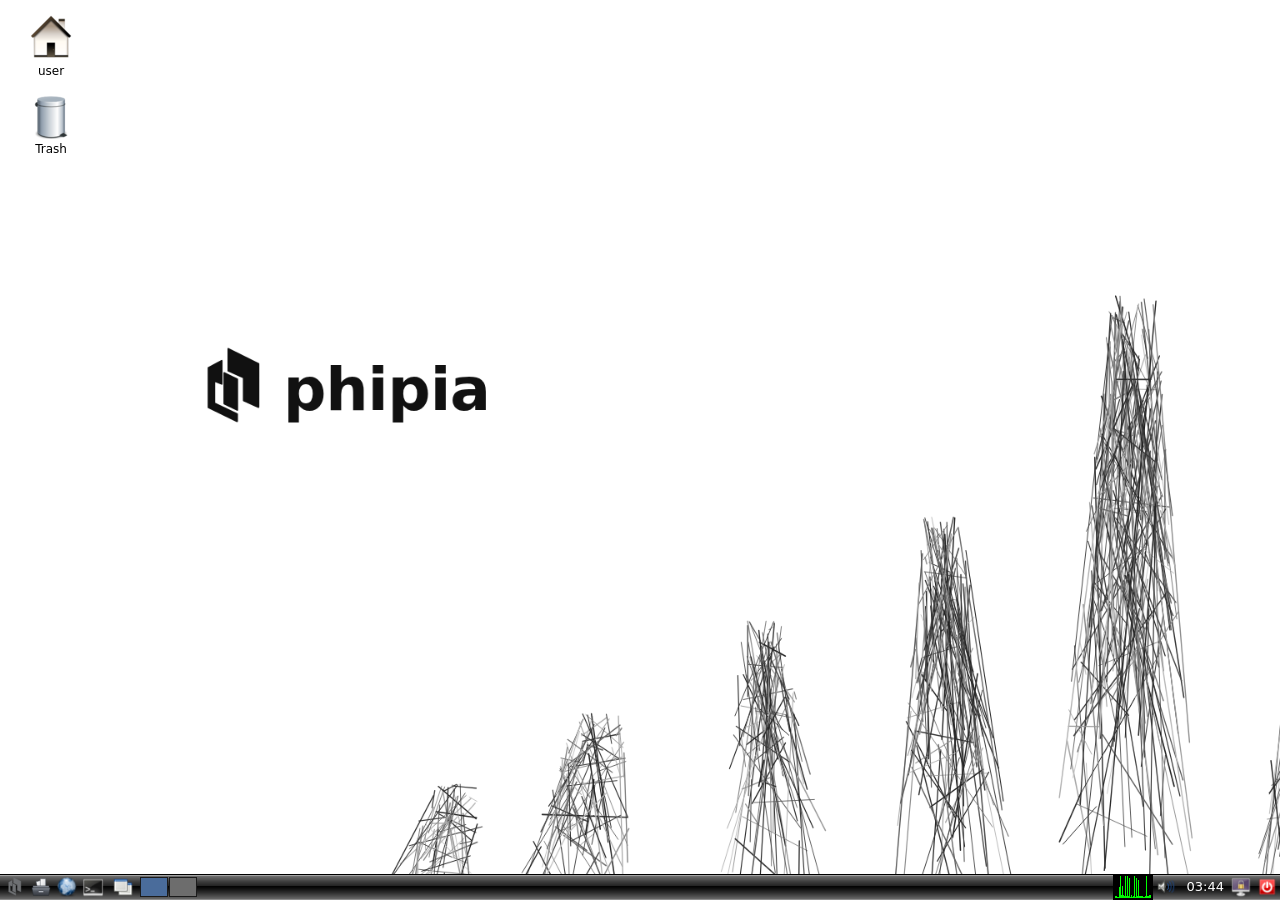
==== commit 8b9a4565: "Tooltips, two real desktops, resize grips and Alt+Tab Four things the desktop had the shape of and n" ====
--- a/index.html
+++ b/index.html
@@ -18,6 +18,12 @@
 
   <!-- What a right click on the wallpaper drops. -->
   <div id="desktop-menu" role="menu"></div>
+
+  <!-- GTK2's pale yellow tip, which every tip on this desktop uses. -->
+  <div id="tooltip" role="tooltip"></div>
+
+  <!-- Openbox's Alt+Tab list. -->
+  <div id="switcher"></div>
 
   <!-- The menu button's menu, built in desktop.js from the same list the
        panel profile names.  It is here rather than inside the panel so
--- a/css/desktop.css
+++ b/css/desktop.css
@@ -127,13 +127,23 @@
 #pager { display: flex; align-items: center; gap: 1px; padding: 2px 0; }
 
 .desk {
+    position: relative;
     width: 28px;
     height: 20px;
     border: 1px solid #1b1b1b;
     background: #6d6d6d;
     cursor: default;
+    overflow: hidden;
 }
 .desk.current { background: #4a6c9b; }
+/* One rectangle per window, where the window actually is - which is what
+ * lxpanel's pager draws and the only thing that makes a cell tell you
+ * which desktop your work is on. */
+.desk .desk-win {
+    position: absolute;
+    background: rgba(255, 255, 255, 0.72);
+    border: 1px solid rgba(0, 0, 0, 0.55);
+}
 
 /* ------------------------------------------------------------ the taskbar */
 
@@ -547,7 +557,9 @@
 
 /* The desktop's own menu, which is the same GTK menu the file manager's
  * menu bar drops - one look for one kind of thing. */
-#desktop-menu {
+/* The panel's own menu is the desktop's menu: same kind of thing, same
+ * look, one rule for both. */
+#desktop-menu, #panel-menu {
     position: absolute;
     display: none;
     z-index: 4500;
@@ -559,13 +571,13 @@
     color: #000000;
     font-size: 13px;
 }
-#desktop-menu.open { display: block; }
-#desktop-menu .row { padding: 3px 10px; white-space: nowrap;
+#desktop-menu.open, #panel-menu.open { display: block; }
+#desktop-menu .row, #panel-menu .row { padding: 3px 10px; white-space: nowrap;
                      cursor: default; }
-#desktop-menu .row:hover { background: #86ABD9; color: #ffffff; }
-#desktop-menu .row.off { color: #9a9a9a; }
-#desktop-menu .row.off:hover { background: none; color: #9a9a9a; }
-#desktop-menu .sep {
+#desktop-menu .row:hover, #panel-menu .row:hover { background: #86ABD9; color: #ffffff; }
+#desktop-menu .row.off, #panel-menu .row.off { color: #9a9a9a; }
+#desktop-menu .row.off:hover, #panel-menu .row.off:hover { background: none; color: #9a9a9a; }
+#desktop-menu .sep, #panel-menu .sep {
     height: 1px;
     margin: 3px 2px;
     background: #B6B3AF;
@@ -581,3 +593,85 @@
     height: calc(100% - var(--panel-height)) !important;
     border-width: 0 0 1px 0;
 }
+
+/* ---------------------------------------------------------- tooltips */
+
+/*
+ * GTK2's tooltip, in Clearlooks' own colours.  Its gtkrc names them:
+ *
+ *   tooltip_bg_color:#F5F5B5   tooltip_fg_color:#000000
+ *
+ * and styles the widget "gtk-tooltip*" with them - the pale yellow note
+ * every GTK2 desktop of that era has.  The browser's own title= tip is a
+ * dark rounded box in the platform's font and would be the one thing on
+ * this desktop that is not this desktop.
+ */
+#tooltip {
+    position: absolute;
+    z-index: 9500;
+    display: none;
+    max-width: 320px;
+    padding: 2px 5px 3px;
+    background: #F5F5B5;
+    color: #000000;
+    border: 1px solid #000000;
+    font-size: 12px;
+    line-height: 15px;
+    pointer-events: none;
+    white-space: nowrap;
+}
+#tooltip.open { display: block; }
+
+/* ------------------------------------------------------- resize grips */
+
+/*
+ * Openbox lets a window be resized from any edge and any corner, so
+ * there are eight grips round the frame.  They are four pixels wide and
+ * invisible, which is what a window border of that era gives you - the
+ * cursor is the whole of the affordance.
+ */
+.grip { position: absolute; z-index: 3; }
+.grip.n { left: 4px; right: 4px; top: -2px; height: 5px; cursor: ns-resize; }
+.grip.s { left: 4px; right: 4px; bottom: -2px; height: 5px; cursor: ns-resize; }
+.grip.w { top: 4px; bottom: 4px; left: -2px; width: 5px; cursor: ew-resize; }
+.grip.e { top: 4px; bottom: 4px; right: -2px; width: 5px; cursor: ew-resize; }
+.grip.nw { top: -2px; left: -2px; width: 8px; height: 8px; cursor: nwse-resize; }
+.grip.ne { top: -2px; right: -2px; width: 8px; height: 8px; cursor: nesw-resize; }
+.grip.sw { bottom: -2px; left: -2px; width: 8px; height: 8px; cursor: nesw-resize; }
+.grip.se { bottom: -2px; right: -2px; width: 8px; height: 8px; cursor: nwse-resize; }
+/* A maximised window has no grips: there is nothing to resize it into. */
+.window.maximised .grip { display: none; }
+
+/* ------------------------------------------------------- the switcher */
+
+/*
+ * Openbox's Alt+Tab list: a plain box in the middle of the screen with
+ * one row per window and the icon beside the title, which is what its
+ * default focus cycling draws.
+ */
+#switcher {
+    position: absolute;
+    z-index: 8000;
+    display: none;
+    left: 50%;
+    top: 45%;
+    transform: translate(-50%, -50%);
+    min-width: 260px;
+    padding: 3px;
+    background: #EDECEB;
+    border: 1px solid #2a2a2a;
+    box-shadow: 0 3px 14px rgba(0, 0, 0, 0.5);
+    color: #000000;
+    font-size: 13px;
+}
+#switcher.open { display: block; }
+#switcher .row {
+    display: flex;
+    align-items: center;
+    gap: 7px;
+    padding: 4px 8px;
+    white-space: nowrap;
+}
+#switcher .row img { width: 20px; height: 20px; }
+#switcher .row.current { background: #86ABD9; color: #FFFFFF; }
+#switcher .empty { padding: 6px 10px; color: #6a6a6a; }
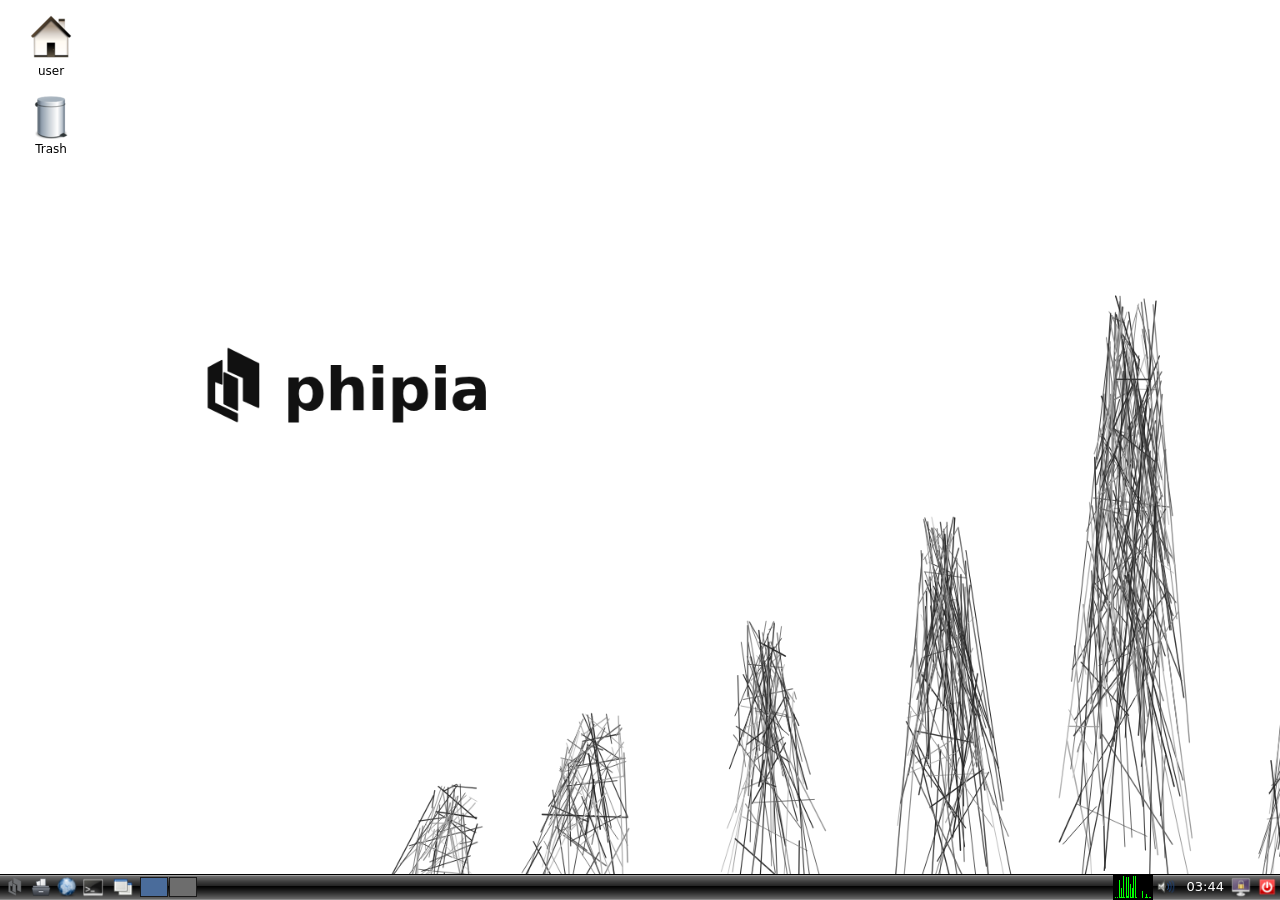
==== commit 6ffff347: "A browser that browses, Openbox's keys, and our own logout banner THE LAST CONTROL THAT DID NOT DO W" ====
--- a/index.html
+++ b/index.html
@@ -105,6 +105,7 @@
 <script src="js/taskmgr.js"></script>
 <script src="js/synaptic.js"></script>
 <script src="js/apps.js"></script>
+<script src="js/browser.js"></script>
 <script src="js/desktop.js"></script>
 </body>
 </html>
--- a/css/desktop.css
+++ b/css/desktop.css
@@ -675,3 +675,11 @@
 #switcher .row img { width: 20px; height: 20px; }
 #switcher .row.current { background: #86ABD9; color: #FFFFFF; }
 #switcher .empty { padding: 6px 10px; color: #6a6a6a; }
+
+/* lxsession-logout's banner, which lxde-common ships. */
+.logout-banner {
+    display: block;
+    width: 100%;
+    height: auto;
+    border-bottom: 1px solid #0d0d0d;
+}
--- a/css/files.css
+++ b/css/files.css
@@ -455,3 +455,32 @@
     color: var(--gtk-text);
 }
 .synaptic-detail b { display: block; margin-bottom: 3px; }
+
+/* ------------------------------------------------------- the browser */
+
+.browser-view {
+    flex: 1 1 auto;
+    min-height: 0;
+    overflow: auto;
+    background: var(--gtk-base);
+    color: var(--gtk-text);
+    padding: 12px 16px;
+    font-size: 13px;
+    line-height: 1.5;
+}
+.browser-view h1 { font-size: 19px; margin-bottom: 8px; }
+.browser-view p, .browser-view ul, .browser-view dl,
+.browser-view pre { margin-bottom: 10px; }
+.browser-view ul { padding-left: 20px; }
+.browser-view dt { font-weight: bold; margin-top: 5px; }
+.browser-view dd { margin-left: 18px; }
+.browser-view code, .browser-view pre {
+    font-family: "DejaVu Sans Mono", monospace;
+    font-size: 12px;
+    background: var(--gtk-bg);
+    border: 1px solid var(--gtk-line);
+}
+.browser-view code { padding: 0 3px; }
+.browser-view pre { padding: 6px 8px; white-space: pre-wrap; }
+.browser-view a { color: #1A4F8C; cursor: default; }
+.browser-view a:hover { text-decoration: underline; }
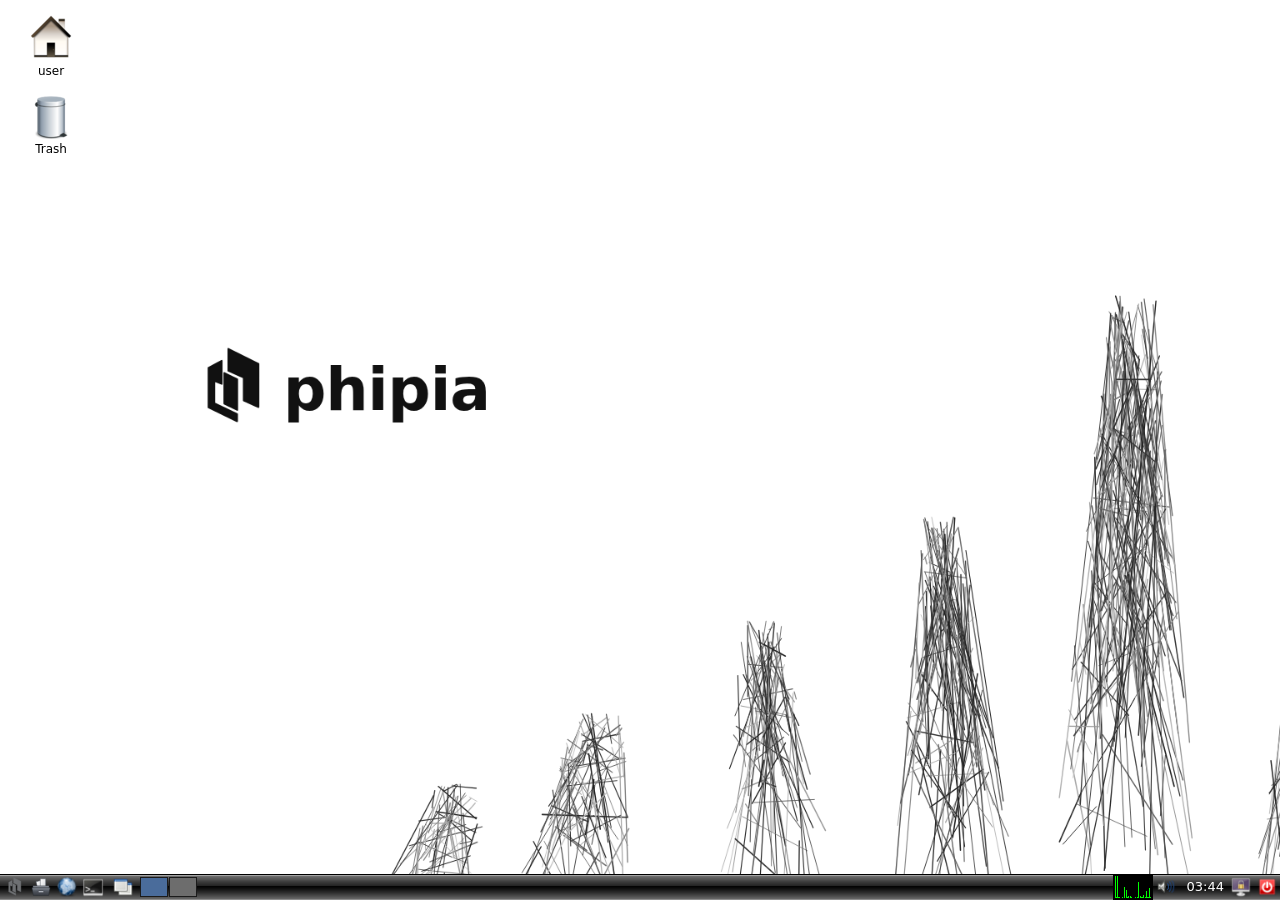
==== commit 9cf13327: "Notifications, raised by the things that actually do something notification-daemon's bubble, which i" ====
--- a/index.html
+++ b/index.html
@@ -24,6 +24,9 @@
 
   <!-- Openbox's Alt+Tab list. -->
   <div id="switcher"></div>
+
+  <!-- Where notification-daemon's bubbles stack. -->
+  <div id="notifications"></div>
 
   <!-- The menu button's menu, built in desktop.js from the same list the
        panel profile names.  It is here rather than inside the panel so
--- a/css/desktop.css
+++ b/css/desktop.css
@@ -559,7 +559,9 @@
  * menu bar drops - one look for one kind of thing. */
 /* The panel's own menu is the desktop's menu: same kind of thing, same
  * look, one rule for both. */
-#desktop-menu, #panel-menu {
+/* Openbox's window menu is the same menu again - a desktop with one look
+ * for one kind of thing. */
+#desktop-menu, #panel-menu, #window-menu {
     position: absolute;
     display: none;
     z-index: 4500;
@@ -571,13 +573,13 @@
     color: #000000;
     font-size: 13px;
 }
-#desktop-menu.open, #panel-menu.open { display: block; }
-#desktop-menu .row, #panel-menu .row { padding: 3px 10px; white-space: nowrap;
+#desktop-menu.open, #panel-menu.open, #window-menu.open { display: block; }
+#desktop-menu .row, #panel-menu .row, #window-menu .row { padding: 3px 10px; white-space: nowrap;
                      cursor: default; }
-#desktop-menu .row:hover, #panel-menu .row:hover { background: #86ABD9; color: #ffffff; }
-#desktop-menu .row.off, #panel-menu .row.off { color: #9a9a9a; }
-#desktop-menu .row.off:hover, #panel-menu .row.off:hover { background: none; color: #9a9a9a; }
-#desktop-menu .sep, #panel-menu .sep {
+#desktop-menu .row:hover, #panel-menu .row:hover, #window-menu .row:hover { background: #86ABD9; color: #ffffff; }
+#desktop-menu .row.off, #panel-menu .row.off, #window-menu .row.off { color: #9a9a9a; }
+#desktop-menu .row.off:hover, #panel-menu .row.off:hover, #window-menu .row.off:hover { background: none; color: #9a9a9a; }
+#desktop-menu .sep, #panel-menu .sep, #window-menu .sep {
     height: 1px;
     margin: 3px 2px;
     background: #B6B3AF;
@@ -683,3 +685,49 @@
     height: auto;
     border-bottom: 1px solid #0d0d0d;
 }
+
+/* The window menu is created where it is needed rather than living in
+ * the page, so it needs the z-index the others get from being late in
+ * the document. */
+#window-menu { z-index: 8500; }
+
+/* ------------------------------------------------------ notifications */
+
+/*
+ * notification-daemon's bubble, which is what Debian's LXDE shows for a
+ * libnotify message: a GTK box at the top right with the icon, a bold
+ * summary and a body under it, which fades after a few seconds.
+ *
+ * Top right rather than over the panel, because the panel is at the foot
+ * and a bubble there would cover the clock and the tray - which is
+ * exactly what a notification must not do.
+ */
+#notifications {
+    position: absolute;
+    z-index: 9200;
+    top: calc(var(--work-top) + 10px);
+    right: 10px;
+    display: flex;
+    flex-direction: column;
+    gap: 6px;
+    pointer-events: none;
+}
+.notification {
+    display: flex;
+    gap: 8px;
+    width: 300px;
+    padding: 8px 10px;
+    background: #EDECEB;
+    border: 1px solid #7a7a7a;
+    box-shadow: 0 2px 8px rgba(0, 0, 0, 0.35);
+    color: #1A1A1A;
+    font-size: 12px;
+    pointer-events: auto;
+    cursor: default;
+    opacity: 1;
+    transition: opacity 200ms linear;
+}
+.notification.going { opacity: 0; }
+.notification img { width: 24px; height: 24px; flex: 0 0 auto; }
+.notification b { display: block; margin-bottom: 2px; font-size: 13px; }
+.notification .text { min-width: 0; }
--- a/css/files.css
+++ b/css/files.css
@@ -484,3 +484,15 @@
 .browser-view pre { padding: 6px 8px; white-space: pre-wrap; }
 .browser-view a { color: #1A4F8C; cursor: default; }
 .browser-view a:hover { text-decoration: underline; }
+
+/* pcmanfm's detailed list view: the same tree the task manager uses,
+ * filling the view area, with a 16-pixel mark before each name. */
+.files-view-list { display: block; padding: 0; }
+.files-view-list .files-tree { border: 0; height: 100%; }
+.files-tree .row-mark {
+    width: 16px;
+    height: 16px;
+    vertical-align: -3px;
+    margin-right: 5px;
+}
+.files-tree .line > div:first-child { display: flex; align-items: center; }
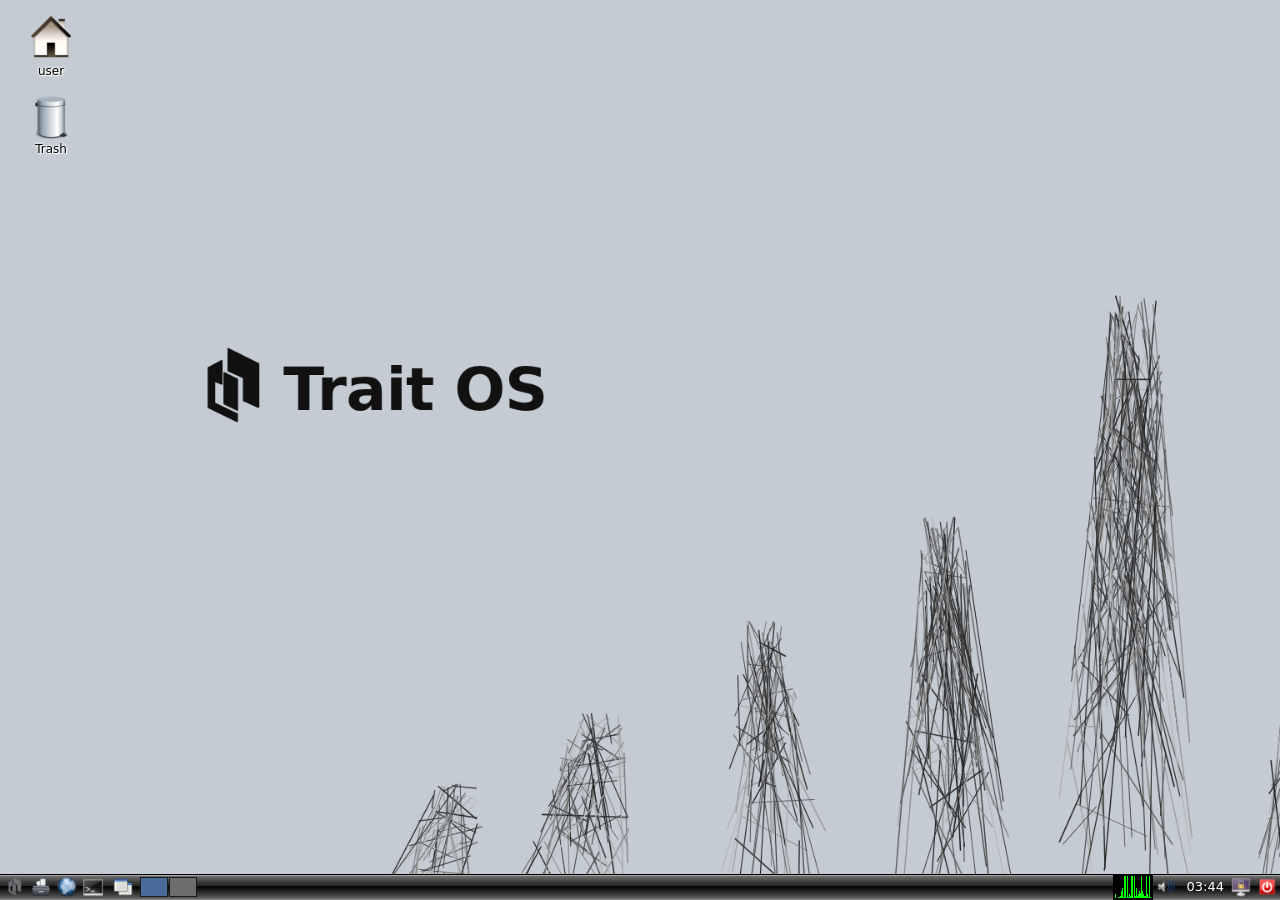
==== commit 389e2611: "Rename the desktop to Trait OS, and make its mark portable The desktop is Trait OS. The name is carr" ====
--- a/index.html
+++ b/index.html
@@ -2,7 +2,7 @@
 <html lang="en">
 <head>
 <meta charset="utf-8">
-<title>Phipia UI</title>
+<title>Trait OS</title>
 <link rel="stylesheet" href="css/desktop.css">
 <link rel="stylesheet" href="css/files.css">
 </head>
@@ -52,7 +52,7 @@
     <div class="space" style="width:2px"></div>
 
     <button class="plugin menu" id="menu-button" title="Menu">
-      <img src="assets/logo/phipia.svg" alt="Menu" width="24" height="24">
+      <img src="assets/logo/trait.svg" alt="Menu" width="24" height="24">
     </button>
 
     <div class="plugin launchbar">
--- a/css/desktop.css
+++ b/css/desktop.css
@@ -80,6 +80,12 @@
     flex: 0 0 auto;
     height: var(--panel-height);
 }
+/*
+ * `display: flex` above beats the hidden attribute, so a plugin taken
+ * off the panel stayed on it - the checkbox moved and the bar did not.
+ * This is the rule that lets `hidden` mean hidden.
+ */
+#panel .plugin[hidden] { display: none; }
 
 /*
  * A PANEL BUTTON'S HOVER IS A RAISED BEVEL, not a tint.  That is what GTK2
@@ -219,7 +225,12 @@
 /* -------------------------------------------------------------- the tray */
 
 #tray { display: flex; align-items: center; gap: 2px; padding: 0 2px; }
-#tray .tray-icon { width: 16px; height: 16px; display: block; }
+#tray .tray-icon {
+    width: 16px;
+    height: 16px;
+    display: block;
+    cursor: default;
+}
 
 /* ------------------------------------------------------------- the clock */
 
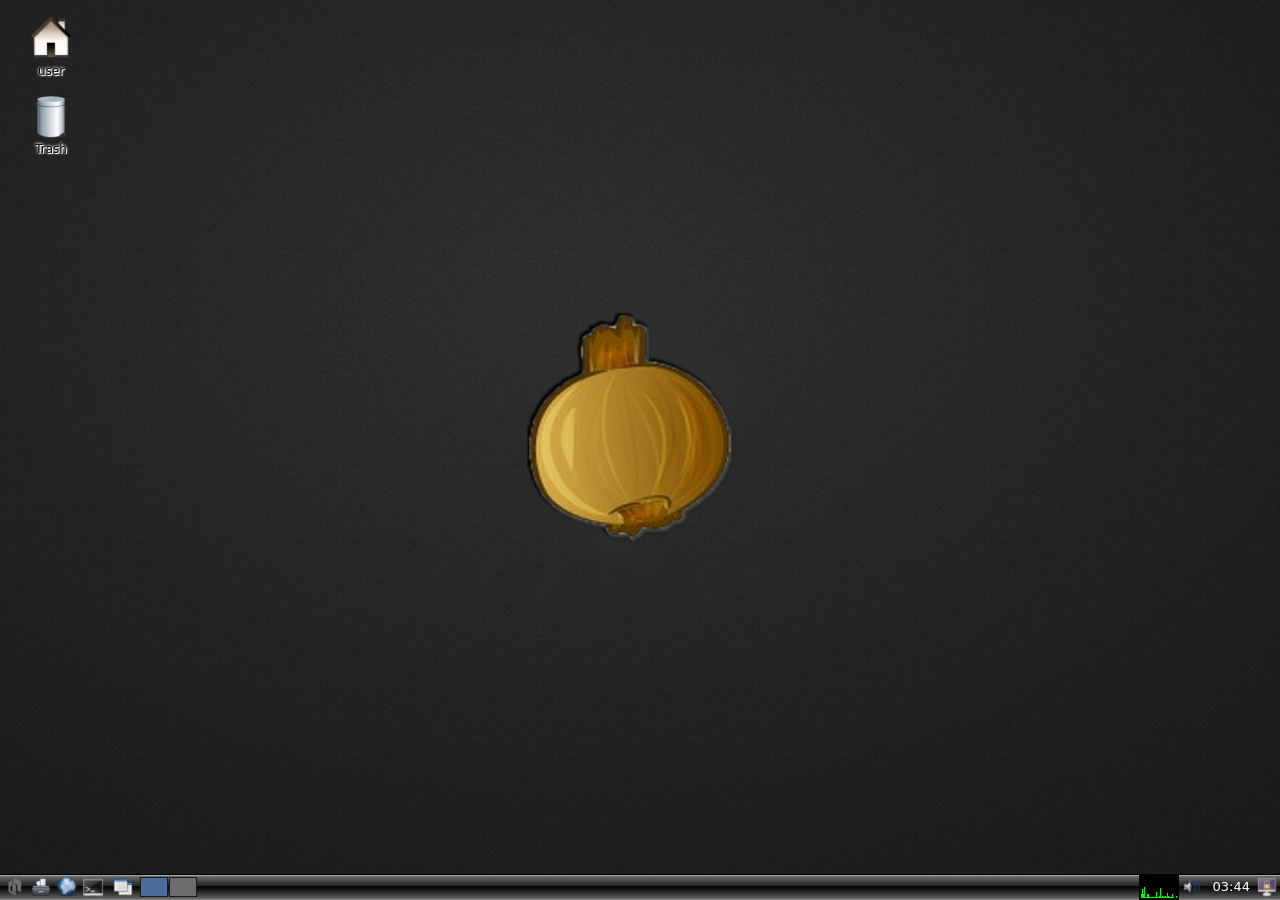
==== commit 2f81f322: "The onion and the wallpaper are the owner's own work Recorded, now that it has been said: both were " ====
--- a/index.html
+++ b/index.html
@@ -42,7 +42,11 @@
 
         space 2 | menu | launchbar(pcmanfm, x-www-browser) | space 4 |
         wincmd | space 4 | pager | space 4 | taskbar(expand) | cpu |
-        volume | tray | dclock | launchbar(screenlock, logout)
+        volume | tray | dclock | launchbar(screenlock)
+
+      The profile's last launcher is logout and it is not here: a
+      page has no session to end, and a button that cannot do what
+      it says is not drawn.
 
     Global says edge=bottom, height=26, fontcolor=#ffffff and
     background=1 with lxpanel's own background.png - all four are honoured
@@ -97,9 +101,6 @@
       <button class="launcher" data-launch="lock" title="Lock screen">
         <img src="assets/icons/nuoveXT2/system-lock-screen.png" alt="Lock">
       </button>
-      <button class="launcher" data-launch="logout" title="Log out">
-        <img src="assets/icons/nuoveXT2/gnome-logout.png" alt="Log out">
-      </button>
     </div>
   </div>
 </div>
--- a/css/desktop.css
+++ b/css/desktop.css
@@ -364,9 +364,11 @@
  *     separator { }
  *     item { image=gnome-logout  command=logout }
  *
- * so the menu is the applications, a rule, Run, a rule, and Logout - and
- * nothing else.  It opens UPWARDS from the button, because the panel is
- * at the foot of the screen.
+ * so the menu is the applications, a rule and Run.  The profile's last
+ * row is not drawn: a page has no session to end, and a button that
+ * cannot do what it says is not drawn here even when the profile asks
+ * for one.  It opens UPWARDS from the button, because the panel is at
+ * the foot of the screen.
  */
 #menu-popup {
     position: absolute;
@@ -552,11 +554,21 @@
     border: 1px solid transparent;
 }
 .desktop-icon img { width: 48px; height: 48px; }
+/*
+ * pcmanfm's LXDE profile carries desktop_fg and desktop_shadow, which are
+ * the label's ink and the halo behind it - the halo is what keeps a label
+ * readable over a wallpaper that is light in one place and dark in
+ * another.  They are variables because Settings changes them, and the
+ * profile's own pair (#ffffff on #000000) is one of the choices there.
+ */
 .desktop-icon span {
     font-size: 12px;
     line-height: 14px;
-    color: #000000;
-    text-shadow: 0 0 3px #ffffff, 0 0 3px #ffffff, 1px 1px 0 #ffffff;
+    color: var(--desktop-fg, #000000);
+    text-shadow:
+        0 0 3px var(--desktop-shadow, #ffffff),
+        0 0 3px var(--desktop-shadow, #ffffff),
+        1px 1px 0 var(--desktop-shadow, #ffffff);
     word-break: break-word;
 }
 .desktop-icon:hover { background: rgba(134, 171, 217, 0.30); }
@@ -564,7 +576,9 @@
     background: rgba(134, 171, 217, 0.65);
     border-color: #5f86b5;
 }
-.desktop-icon.selected span { text-shadow: 0 0 3px #ffffff; }
+.desktop-icon.selected span {
+    text-shadow: 0 0 3px var(--desktop-shadow, #ffffff);
+}
 
 /* The desktop's own menu, which is the same GTK menu the file manager's
  * menu bar drops - one look for one kind of thing. */
@@ -689,14 +703,6 @@
 #switcher .row.current { background: #86ABD9; color: #FFFFFF; }
 #switcher .empty { padding: 6px 10px; color: #6a6a6a; }
 
-/* lxsession-logout's banner, which lxde-common ships. */
-.logout-banner {
-    display: block;
-    width: 100%;
-    height: auto;
-    border-bottom: 1px solid #0d0d0d;
-}
-
 /* The window menu is created where it is needed rather than living in
  * the page, so it needs the z-index the others get from being late in
  * the document. */
--- a/css/files.css
+++ b/css/files.css
@@ -496,3 +496,30 @@
     margin-right: 5px;
 }
 .files-tree .line > div:first-child { display: flex; align-items: center; }
+
+/*
+ * The Keyboard page's list.  Two columns - the accelerator in Openbox's
+ * own notation, then what it does - drawn as the same GTK tree the file
+ * manager's detailed view uses, so one kind of list has one look.
+ */
+.gtk-tree.keys {
+    max-height: none;
+    border: 1px solid var(--gtk-line);
+    background: var(--gtk-base);
+}
+.gtk-tree.keys .line {
+    display: grid;
+    grid-template-columns: 96px 1fr;
+    gap: 8px;
+    padding: 3px 6px;
+    align-items: baseline;
+}
+.gtk-tree.keys .line:nth-child(even) {
+    background: var(--gtk-base-prelight);
+}
+.gtk-tree.keys .keycap {
+    font-family: "DejaVu Sans Mono", monospace;
+    font-size: 11px;
+    color: var(--gtk-text);
+    white-space: nowrap;
+}
